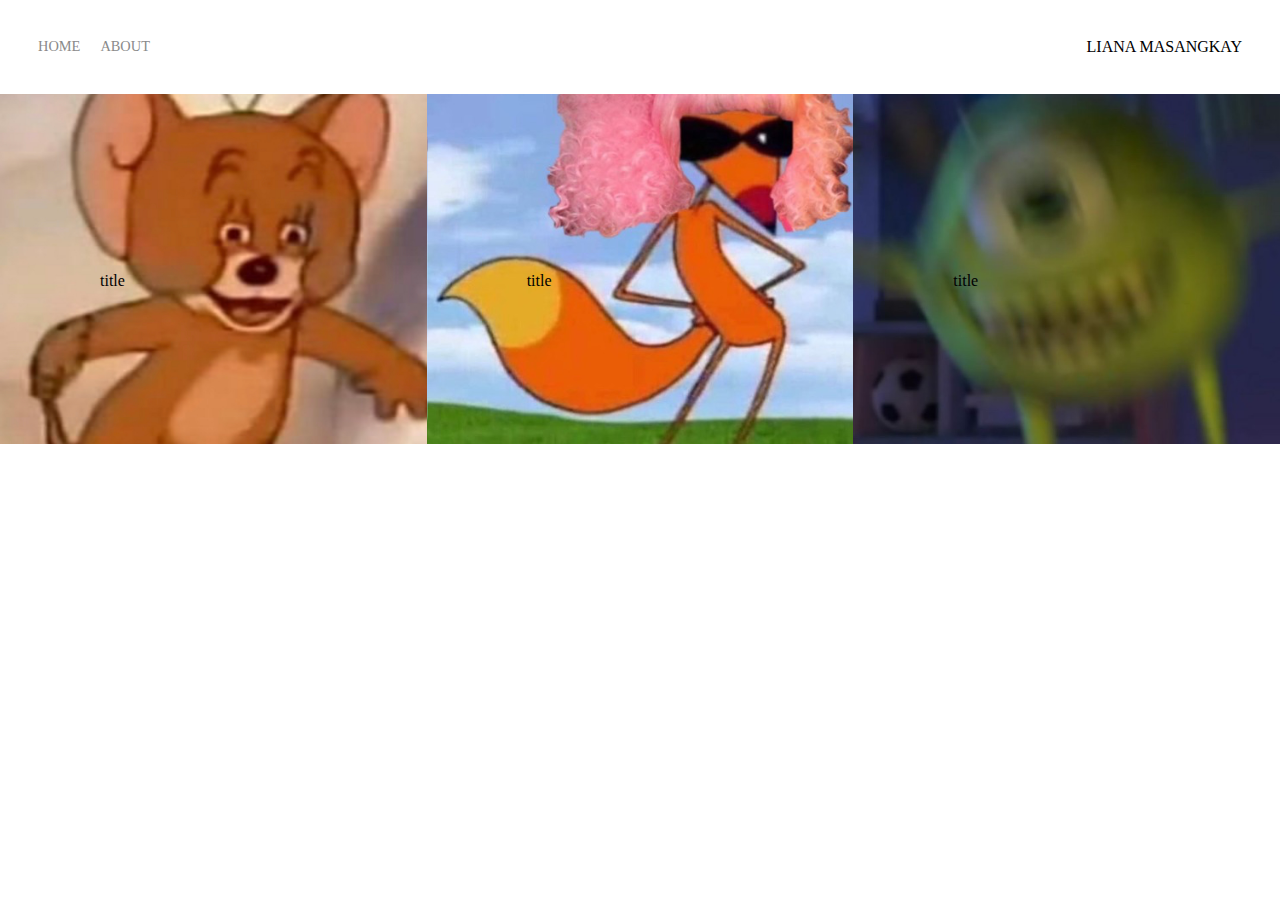
==== day4_6/index.html @ 4a20303f "image transitions css" ====
<!DOCTYPE html>
<html>
<head>
    <meta charset = "utf-8" />
    <title> Page Title </title>
    <link rel="stylesheet" href="styles.css">
</head>
<body>
  <div class = "container">
    <div class="nav-wrapper">
      <div class="left-side">
        <div class="nav-link-wrapper">
          <a href="index.html">Home</a>
        </div>

        <div class="nav-link-wrapper">
            <a href="about.html">About</a>
        </div>
      </div>

      <div class="right-side">
        <div class="name">
          LIANA MASANGKAY
        </div>
      </div>
    </div>

    <div class="content-wrapper">
      <div class="portfolio-items-wrapper">

        <!-- SECTION 1 -->
        <div class="portfolio-item-wrapper">
            <div class="portfolio-img-bg" style="background-image:url(images/jerry.jpg)"></div>   <!-- Creates a div of only an image background -->

            <div class="img-text-wrapper">
              <div class="logo-wrapper">
                <img src="" alt="">  <!-- CUSTOMIZE LOGO LATER!images/luffy.PNG -->
              </div>

              <div class="subtitile">
                title
              </div>
            </div>
        </div>

        <!-- SECTION 2 -->
        <div class="portfolio-item-wrapper">
            <div class="portfolio-img-bg" style="background-image:url(images/nicki.PNG)"></div>   <!-- Creates a div of only an image background -->

            <div class="img-text-wrapper">
              <div class="logo-wrapper">
                <img src="" alt="">  <!-- CUSTOMIZE LATER! -->
              </div>

              <div class="subtitile">
                title
              </div>
            </div>
        </div>

        <!-- SECTION 3 -->
        <div class="portfolio-item-wrapper">
            <div class="portfolio-img-bg" style="background-image:url(images/mike.PNG)"></div>   <!-- Creates a div of only an image background -->

            <div class="img-text-wrapper">
              <div class="logo-wrapper">
                <img src="images.logos.quip.png" alt="">  <!-- CUSTOMIZE LATER! -->
              </div>

              <div class="subtitile">
                title
              </div>
            </div>
        </div>

      </div>
    </div>


  </div>

</body>
</html>
---- day4_6/styles.css ----
/* MASTER STYLES */
body{
  margin: 0px;
}

.container{
  display: grid;
  grid-template-columns: 1fr; /*100 percent; fractional unit go from end to end*/
}

.nav-wrapper {
  display: flex;
  justify-content: space-between;
  padding: 38px
}

.left-side{
  display: flex;
}

/* NAVIGATION STYLES */
.nav-wrapper > .left-side > div { /*gets divs under nav wrapper */
  margin-right: 20px;
  font-size: 0.9em;
  text-transform: uppercase; /* converts uppercase, lowercase*/
}

.nav-link-wrapper{ /* animation 1*/
  height: 22 px;
  border-bottom: 1px solid transparent;
  transition: border-bottom 0.5s;
}

.nav-link-wrapper a{ /* animation 2: color; inside nav link wrapper, grab a link */
  color: #8a8a8a; /* light grey*/
  text-decoration: none;
  transition: color 0.5s;
}

.nav-link-wrapper:hover{ /*pseudo states, allows hover to animate*/
  border-bottom: 1px solid black;
}

.nav-link-wrapper a:hover{ /*pseudo states, allows hover to animate*/
  color: black;
}

/*PORTFOLIO STYLES */
.portfolio-items-wrapper{
  display: grid;
  grid-template-columns: 1fr 1fr 1fr; /* 3 columns and full sized */
}

.portfolio-item-wrapper{
  position: relative; /*flexibility with items inside */
}

.portfolio-img-bg{
  height: 350px;
  width: 100%;
  background-position: center;
  background-size: cover; /* cropping different size pics to sit nicely with each other*/.
  background-repeat: no-repeat;
}

/*.portfolio-item-wrapper .portfolio-img-bg:hover{
  background-image: url('/images/luffy.PNG');
} <---- not working!!!*/


.img-text-wrapper{
  position: absolute;/*forcing element to go somewhere it doesnt normally go, needs inapparent element that is relative*/
  top: 0; /* position at top*/
  display: flex;
  flex-direction: column;
  justify-content: center;
  height: 100%;
  padding-left: 100px;
  padding-right: 100px;
}

.logo-wrapper img {
  width: 50%;
  margin-bottom: 20px;
}


.img-text-wrapper:hover .subtitile{
  font-weight: 600;
  color: lightseagreen;
}

.img-darken{
  transition: 1s;
  filter: brightness(10%);
}
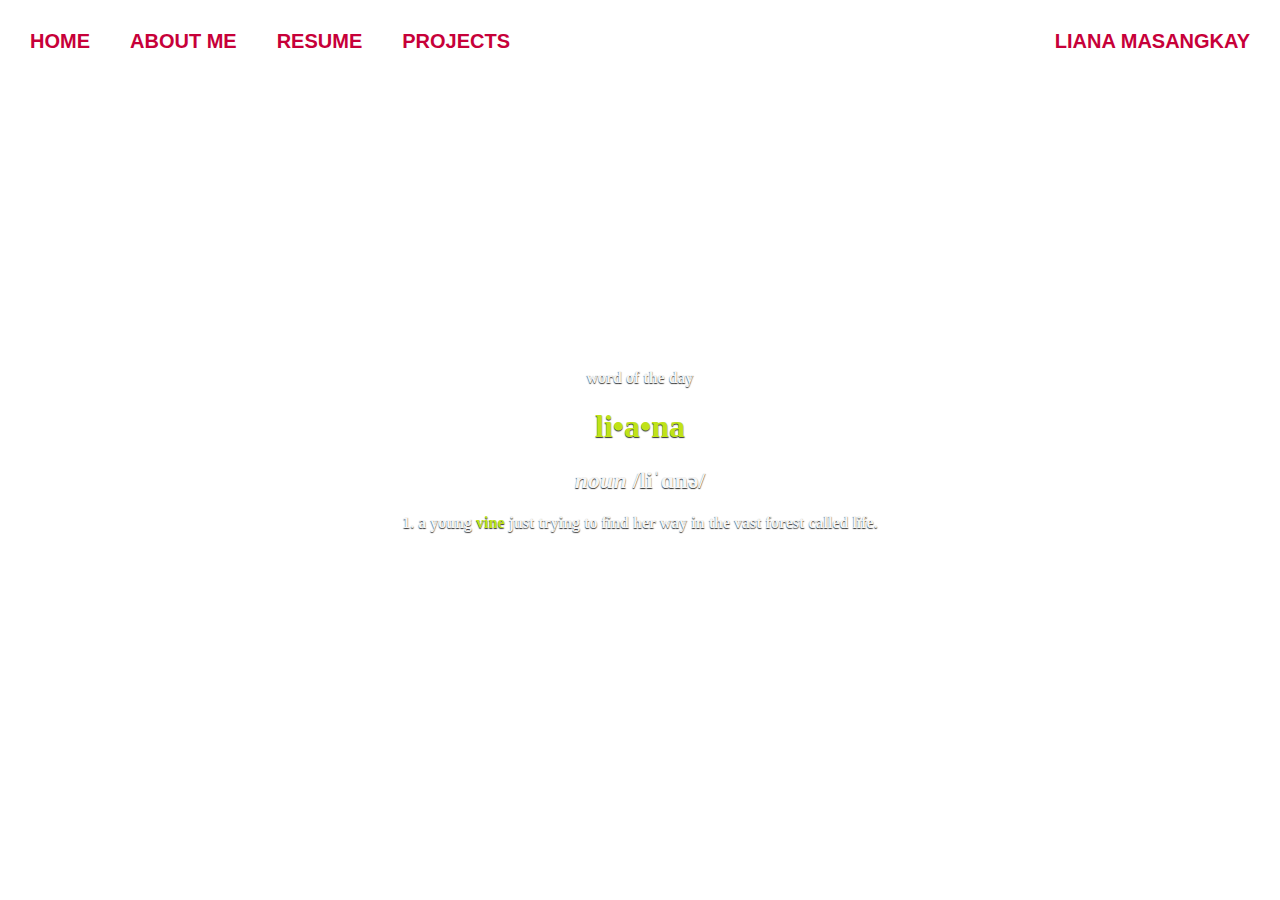
==== commit 3782c320: "about page" ====
--- a/day4_6/index.html
+++ b/day4_6/index.html
@@ -2,7 +2,11 @@
 <html>
 <head>
     <meta charset = "utf-8" />
-    <title> Page Title </title>
+    <title> Home </title>
+    <!-- <link rel="preconnect" href="https://fonts.gstatic.com">
+    <link href="https://fonts.googleapis.com/css2?family=Space+Grotesk:wght@300;400;500;600;700&display=swap" rel="stylesheet"> -->
+    <link rel="preconnect" href="https://fonts.gstatic.com">
+    <link href="https://fonts.googleapis.com/css2?family=Rubik:ital,wght@0,300;0,400;0,500;0,600;0,700;0,800;0,900;1,300;1,400;1,500;1,600;1,700;1,800;1,900&display=swap" rel="stylesheet">
     <link rel="stylesheet" href="styles.css">
 </head>
 <body>
@@ -14,9 +18,18 @@
         </div>
 
         <div class="nav-link-wrapper">
-            <a href="about.html">About</a>
+            <a href="about.html">About Me</a>
+        </div>
+
+        <div class="nav-link-wrapper">
+            <a href="resume.html">Resume</a>
+          </div>
+
+        <div class="nav-link-wrapper">
+            <a href="projects.html">Projects</a>
         </div>
       </div>
+
 
       <div class="right-side">
         <div class="name">
@@ -25,59 +38,18 @@
       </div>
     </div>
 
-    <div class="content-wrapper">
-      <div class="portfolio-items-wrapper">
-
-        <!-- SECTION 1 -->
-        <div class="portfolio-item-wrapper">
-            <div class="portfolio-img-bg" style="background-image:url(images/jerry.jpg)"></div>   <!-- Creates a div of only an image background -->
-
-            <div class="img-text-wrapper">
-              <div class="logo-wrapper">
-                <img src="" alt="">  <!-- CUSTOMIZE LOGO LATER!images/luffy.PNG -->
-              </div>
-
-              <div class="subtitile">
-                title
-              </div>
-            </div>
-        </div>
-
-        <!-- SECTION 2 -->
-        <div class="portfolio-item-wrapper">
-            <div class="portfolio-img-bg" style="background-image:url(images/nicki.PNG)"></div>   <!-- Creates a div of only an image background -->
-
-            <div class="img-text-wrapper">
-              <div class="logo-wrapper">
-                <img src="" alt="">  <!-- CUSTOMIZE LATER! -->
-              </div>
-
-              <div class="subtitile">
-                title
-              </div>
-            </div>
-        </div>
-
-        <!-- SECTION 3 -->
-        <div class="portfolio-item-wrapper">
-            <div class="portfolio-img-bg" style="background-image:url(images/mike.PNG)"></div>   <!-- Creates a div of only an image background -->
-
-            <div class="img-text-wrapper">
-              <div class="logo-wrapper">
-                <img src="images.logos.quip.png" alt="">  <!-- CUSTOMIZE LATER! -->
-              </div>
-
-              <div class="subtitile">
-                title
-              </div>
-            </div>
-        </div>
-
+    <div class= "definition" >
+      <p> word of the day</p>
+      <div class="transition words">
+        <h1>li•a•na<h1>
+        <h2><em>noun</em> /liˈɑnə/</h2>
+        <p>1. a young <span>vine</span> just trying to find her way in the vast forest called life.</p>
       </div>
     </div>
 
 
-  </div>
 
+
+    </div>
 </body>
 </html>
--- a/day4_6/styles.css
+++ b/day4_6/styles.css
@@ -1,3 +1,11 @@
+body{
+  margin:0;
+  padding: 0;
+  /* background: #252525; */
+  font-family: 'Space Grotesk', sans-serif;
+  font-weight:800;
+}
+
 /* MASTER STYLES */
 body{
   margin: 0px;
@@ -11,7 +19,7 @@
 .nav-wrapper {
   display: flex;
   justify-content: space-between;
-  padding: 38px
+  padding: 30px
 }
 
 .left-side{
@@ -20,8 +28,8 @@
 
 /* NAVIGATION STYLES */
 .nav-wrapper > .left-side > div { /*gets divs under nav wrapper */
-  margin-right: 20px;
-  font-size: 0.9em;
+  margin-right: 40px;
+  font-size: 1.25em;
   text-transform: uppercase; /* converts uppercase, lowercase*/
 }
 
@@ -32,65 +40,35 @@
 }
 
 .nav-link-wrapper a{ /* animation 2: color; inside nav link wrapper, grab a link */
-  color: #8a8a8a; /* light grey*/
+  color: #c70039; /*  teal*/
   text-decoration: none;
   transition: color 0.5s;
 }
 
-.nav-link-wrapper:hover{ /*pseudo states, allows hover to animate*/
-  border-bottom: 1px solid black;
+.nav-link-wrapper a:hover{ /*pseudo states, allows hover to animate*/
+  color: #c0e218;
 }
 
-.nav-link-wrapper a:hover{ /*pseudo states, allows hover to animate*/
-  color: black;
+.name{
+  color: #c70039;
+  font-size: 1.25em;
 }
 
-/*PORTFOLIO STYLES */
-.portfolio-items-wrapper{
-  display: grid;
-  grid-template-columns: 1fr 1fr 1fr; /* 3 columns and full sized */
+.definition{
+  text-align: center;
+  text-shadow: 0 1px 1px rgba(0,0,0, .8);
+    position: absolute;
+    top: 50%;
+    right: 50%;
+    transform: translate(50%,-50%);
+    font-family: verdana;
+    font-weight: 700;
+    color: #f5f5f5;
 }
 
-.portfolio-item-wrapper{
-  position: relative; /*flexibility with items inside */
+.definition h1{
+  color: #c0e218;
 }
-
-.portfolio-img-bg{
-  height: 350px;
-  width: 100%;
-  background-position: center;
-  background-size: cover; /* cropping different size pics to sit nicely with each other*/.
-  background-repeat: no-repeat;
+.definition span{
+  color: #c0e218;
 }
-
-/*.portfolio-item-wrapper .portfolio-img-bg:hover{
-  background-image: url('/images/luffy.PNG');
-} <---- not working!!!*/
-
-
-.img-text-wrapper{
-  position: absolute;/*forcing element to go somewhere it doesnt normally go, needs inapparent element that is relative*/
-  top: 0; /* position at top*/
-  display: flex;
-  flex-direction: column;
-  justify-content: center;
-  height: 100%;
-  padding-left: 100px;
-  padding-right: 100px;
-}
-
-.logo-wrapper img {
-  width: 50%;
-  margin-bottom: 20px;
-}
-
-
-.img-text-wrapper:hover .subtitile{
-  font-weight: 600;
-  color: lightseagreen;
-}
-
-.img-darken{
-  transition: 1s;
-  filter: brightness(10%);
-}
